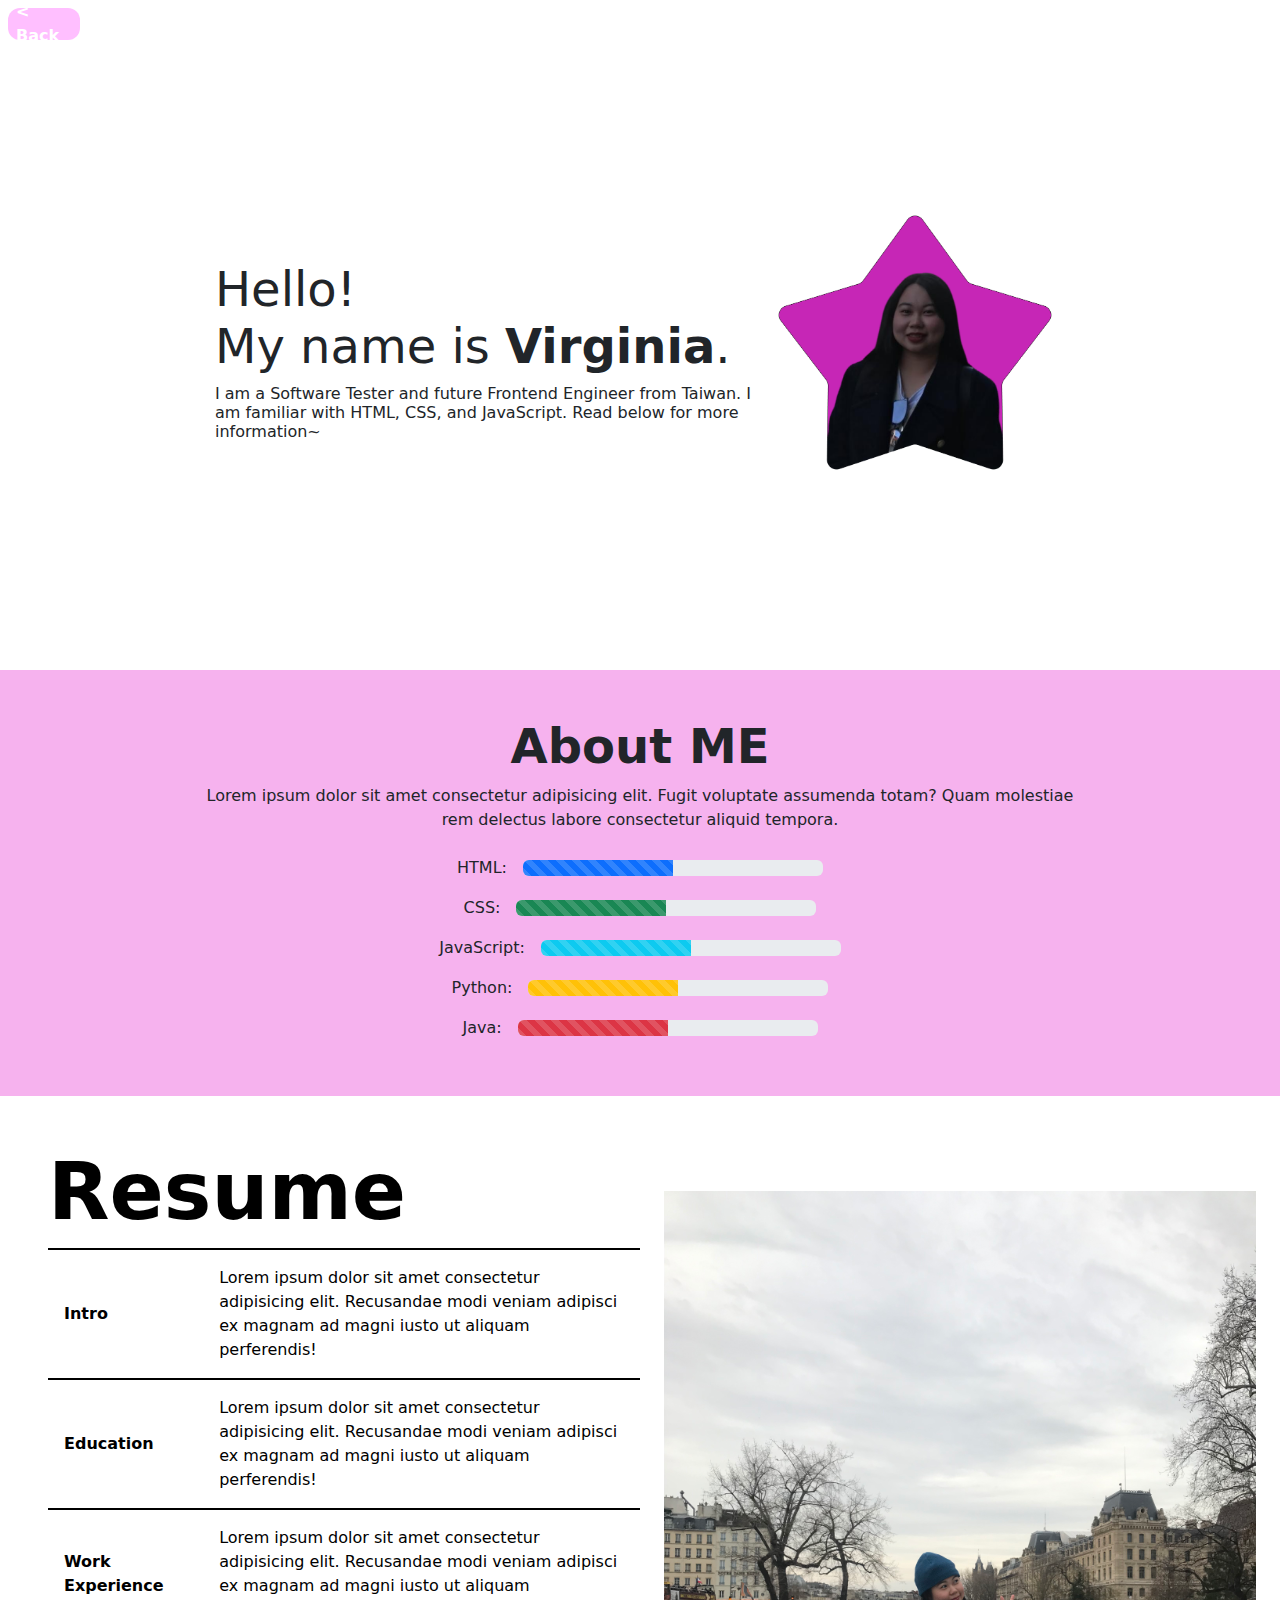
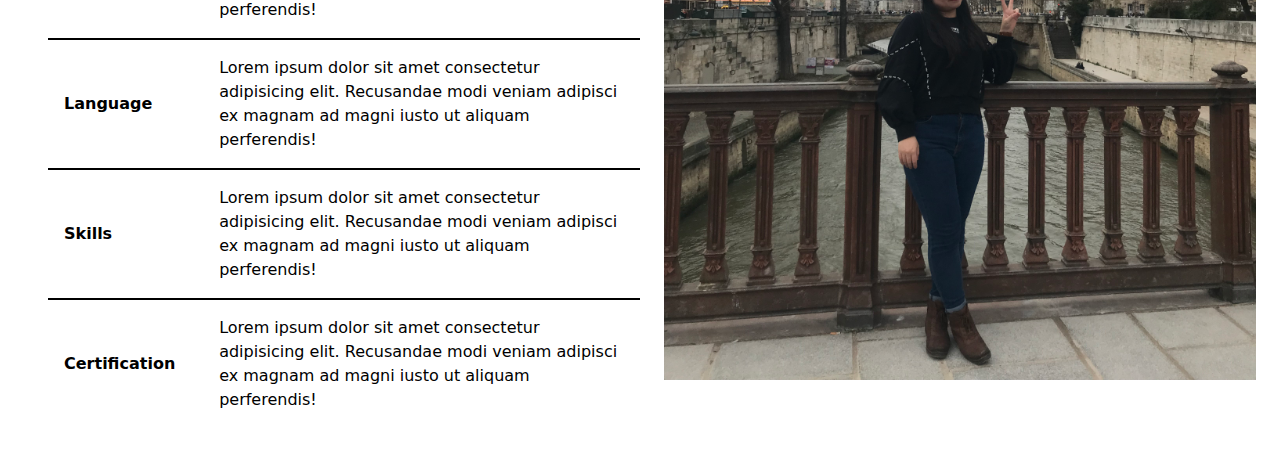
==== Project 3/index.html @ 94892f7b "Add files via upload" ====
<!DOCTYPE html>
<html lang="en">
  <head>
    <meta charset="UTF-8" />
    <meta name="viewport" content="width=device-width, initial-scale=1.0" />
    <meta name="description" content="Welcome to Virginia's website." />
    <meta
      name="keywords"
      content="Virginia, Yu-Cing Fang, profile, website, CV"
    />
    <meta name="author" content="Yu-Cing Fang" />
    <!-- <meta http-equiv="refresh" content="15" /> -->
    <meta name="robots" content="index,follow" />
    <meta name="googlebot" content="index,follow" />
    <link
      href="https://cdn.jsdelivr.net/npm/bootstrap@5.3.3/dist/css/bootstrap.min.css"
      rel="stylesheet"
      integrity="sha384-QWTKZyjpPEjISv5WaRU9OFeRpok6YctnYmDr5pNlyT2bRjXh0JMhjY6hW+ALEwIH"
      crossorigin="anonymous"
    />
    <link rel="stylesheet" href="./styles/style.css" />
    <title>Virginia's Website</title>
  </head>
  <body>
    <main>
      <nav class="back-button">
        <a href="https://virginiaisthebest.github.io/Project%202/index.html">
          &#60; Back</a
        >
      </nav>
      <section class="profile">
        <div class="first-intro">
          <h1>Hello! <br />My name is <strong>Virginia</strong>.</h1>
          <!-- You can also called me Virginia...it probably will be easier for you to remember XD -->
          <h2>
            I am a Software Tester and future Frontend Engineer from Taiwan. I
            am familiar with HTML, CSS, and JavaScript. Read below for more
            information~
          </h2>
        </div>
        <div class="pic">
          <img src="./images/profile.png" alt="profile-picture" />
        </div>
      </section>
      <section class="about-me">
        <div class="discription">
          <h2>About ME</h2>
          <p>
            Lorem ipsum dolor sit amet consectetur adipisicing elit. Fugit
            voluptate assumenda totam? Quam molestiae rem delectus labore
            consectetur aliquid tempora.
          </p>
        </div>
        <div class="progressbar">
          <div class="html">
            <p>HTML:</p>
            <div class="progress">
              <div
                class="progress-bar progress-bar-striped progress-bar-animated"
                role="progressbar"
                aria-valuenow="75"
                aria-valuemin="0"
                aria-valuemax="100"
                style="width: 50%"
              ></div>
            </div>
          </div>
          <div class="css">
            <p>CSS:</p>
            <div class="progress">
              <div
                class="progress-bar progress-bar-striped progress-bar-animated bg-success"
                role="progressbar"
                aria-valuenow="75"
                aria-valuemin="0"
                aria-valuemax="100"
                style="width: 50%"
              ></div>
            </div>
          </div>
          <div class="javascript">
            <p>JavaScript:</p>
            <div class="progress">
              <div
                class="progress-bar progress-bar-striped progress-bar-animated bg-info"
                role="progressbar"
                aria-valuenow="75"
                aria-valuemin="0"
                aria-valuemax="100"
                style="width: 50%"
              ></div>
            </div>
          </div>
          <div class="python">
            <p>Python:</p>
            <div class="progress">
              <div
                class="progress-bar progress-bar-striped progress-bar-animated bg-warning"
                role="progressbar"
                aria-valuenow="75"
                aria-valuemin="0"
                aria-valuemax="100"
                style="width: 50%"
              ></div>
            </div>
          </div>
          <div class="java">
            <p>Java:</p>
            <div class="progress">
              <div
                class="progress-bar progress-bar-striped progress-bar-animated bg-danger"
                role="progressbar"
                aria-valuenow="75"
                aria-valuemin="0"
                aria-valuemax="100"
                style="width: 50%"
              ></div>
            </div>
          </div>
        </div>
      </section>
      <section class="resume">
        <div class="table-info">
          <h2>Resume</h2>
          <table class="info">
            <tr>
              <th>Intro</th>
              <td>
                Lorem ipsum dolor sit amet consectetur adipisicing elit.
                Recusandae modi veniam adipisci ex magnam ad magni iusto ut
                aliquam perferendis!
              </td>
            </tr>
            <tr>
              <th>Education</th>
              <td>
                Lorem ipsum dolor sit amet consectetur adipisicing elit.
                Recusandae modi veniam adipisci ex magnam ad magni iusto ut
                aliquam perferendis!
              </td>
            </tr>
            <tr>
              <th>Work Experience</th>
              <td>
                Lorem ipsum dolor sit amet consectetur adipisicing elit.
                Recusandae modi veniam adipisci ex magnam ad magni iusto ut
                aliquam perferendis!
              </td>
            </tr>
            <tr>
              <th>Language</th>
              <td>
                Lorem ipsum dolor sit amet consectetur adipisicing elit.
                Recusandae modi veniam adipisci ex magnam ad magni iusto ut
                aliquam perferendis!
              </td>
            </tr>
            <tr>
              <th>Skills</th>
              <td>
                Lorem ipsum dolor sit amet consectetur adipisicing elit.
                Recusandae modi veniam adipisci ex magnam ad magni iusto ut
                aliquam perferendis!
              </td>
            </tr>
            <tr>
              <th>Certification</th>
              <td>
                Lorem ipsum dolor sit amet consectetur adipisicing elit.
                Recusandae modi veniam adipisci ex magnam ad magni iusto ut
                aliquam perferendis!
              </td>
            </tr>
          </table>
        </div>
        <div class="resume-pic">
          <img src="./images/paris2.jpeg" alt="resume-pic" />
        </div>
      </section>
    </main>
    <script
      src="https://cdn.jsdelivr.net/npm/bootstrap@5.3.3/dist/js/bootstrap.bundle.min.js"
      integrity="sha384-YvpcrYf0tY3lHB60NNkmXc5s9fDVZLESaAA55NDzOxhy9GkcIdslK1eN7N6jIeHz"
      crossorigin="anonymous"
    ></script>
  </body>
</html>
---- Project 3/styles/style.css ----
* {
  margin: 0;
  padding: 0;
  box-sizing: border-box;
}

h1,
h2,
h3,
h4,
h5,
h6 {
  font-weight: normal;
  cursor: default;
}

p {
  cursor: default;
}

main nav.back-button {
  background-color: rgb(255, 191, 255);
  width: 4.5rem;
  border-radius: 12px;
  height: 2rem;
  margin-left: 0.5rem;
  margin-top: 0.5rem;
  display: flex;
  align-items: center;
  justify-content: center;
}
main nav.back-button a {
  padding: 0.5rem;
  color: white;
  text-decoration: none;
  font-weight: bold;
}
main nav.back-button a:hover {
  color: black;
  transition: all 0.1s ease-in-out;
  transform: scale(1.25);
}
main section.profile {
  min-height: 70vh;
  display: flex;
  background-color: white;
  flex-wrap: wrap;
  justify-content: center;
  align-items: center;
}
main section.profile div.first-intro {
  flex-basis: 550px;
}
main section.profile div.first-intro h1 {
  font-size: 3rem;
}
main section.profile div.first-intro h2 {
  font-size: 1rem;
}
main section.profile div.pic {
  flex-basis: 300px;
}
main section.profile div.pic img {
  width: 100%;
}
main section.about-me {
  text-align: center;
  background-color: rgb(246, 178, 238);
  padding: 3rem 0.5rem;
}
main section.about-me div.discription {
  display: flex;
  flex-direction: column;
  align-items: center;
  justify-content: center;
}
main section.about-me div.discription h2 {
  font-weight: bold;
  font-size: 3rem;
}
main section.about-me div.discription p {
  width: 70%;
}
main section.about-me div.progressbar {
  flex-direction: column;
  justify-content: center;
}
main section.about-me div.progressbar div.html {
  display: flex;
  justify-content: center;
  align-items: center;
  padding: 0.5rem;
}
main section.about-me div.progressbar div.html div.progress {
  flex-basis: 300px;
}
main section.about-me div.progressbar div.html p {
  margin: 0;
  padding-right: 1rem;
}
main section.about-me div.progressbar div.css {
  display: flex;
  justify-content: center;
  align-items: center;
  padding: 0.5rem;
}
main section.about-me div.progressbar div.css div.progress {
  flex-basis: 300px;
}
main section.about-me div.progressbar div.css p {
  margin: 0;
  padding-right: 1rem;
}
main section.about-me div.progressbar div.javascript {
  display: flex;
  justify-content: center;
  align-items: center;
  padding: 0.5rem;
}
main section.about-me div.progressbar div.javascript div.progress {
  flex-basis: 300px;
}
main section.about-me div.progressbar div.javascript p {
  margin: 0;
  padding-right: 1rem;
}
main section.about-me div.progressbar div.python {
  display: flex;
  justify-content: center;
  align-items: center;
  padding: 0.5rem;
}
main section.about-me div.progressbar div.python div.progress {
  flex-basis: 300px;
}
main section.about-me div.progressbar div.python p {
  margin: 0;
  padding-right: 1rem;
}
main section.about-me div.progressbar div.java {
  display: flex;
  justify-content: center;
  align-items: center;
  padding: 0.5rem;
}
main section.about-me div.progressbar div.java div.progress {
  flex-basis: 300px;
}
main section.about-me div.progressbar p {
  margin: 0;
  padding-right: 1rem;
}
main section.resume {
  min-height: 70vh;
  background-color: white;
  display: flex;
  flex-wrap: wrap;
  padding: 3rem;
  align-items: center;
}
main section.resume div.table-info {
  flex-basis: 50%;
}
main section.resume div.table-info h2 {
  font-weight: bold;
  font-size: 5rem;
}
main section.resume div.table-info table.info tr {
  cursor: default;
  border-top: 2px solid black;
}
main section.resume div.table-info table.info tr th {
  padding: 1rem;
}
main section.resume div.table-info table.info tr td {
  padding: 1rem;
}
main section.resume div.resume-pic {
  flex-basis: 50%;
}
main section.resume div.resume-pic img {
  width: 100%;
  height: 90%;
  margin-left: 1.5rem;
}/*# sourceMappingURL=style.css.map */
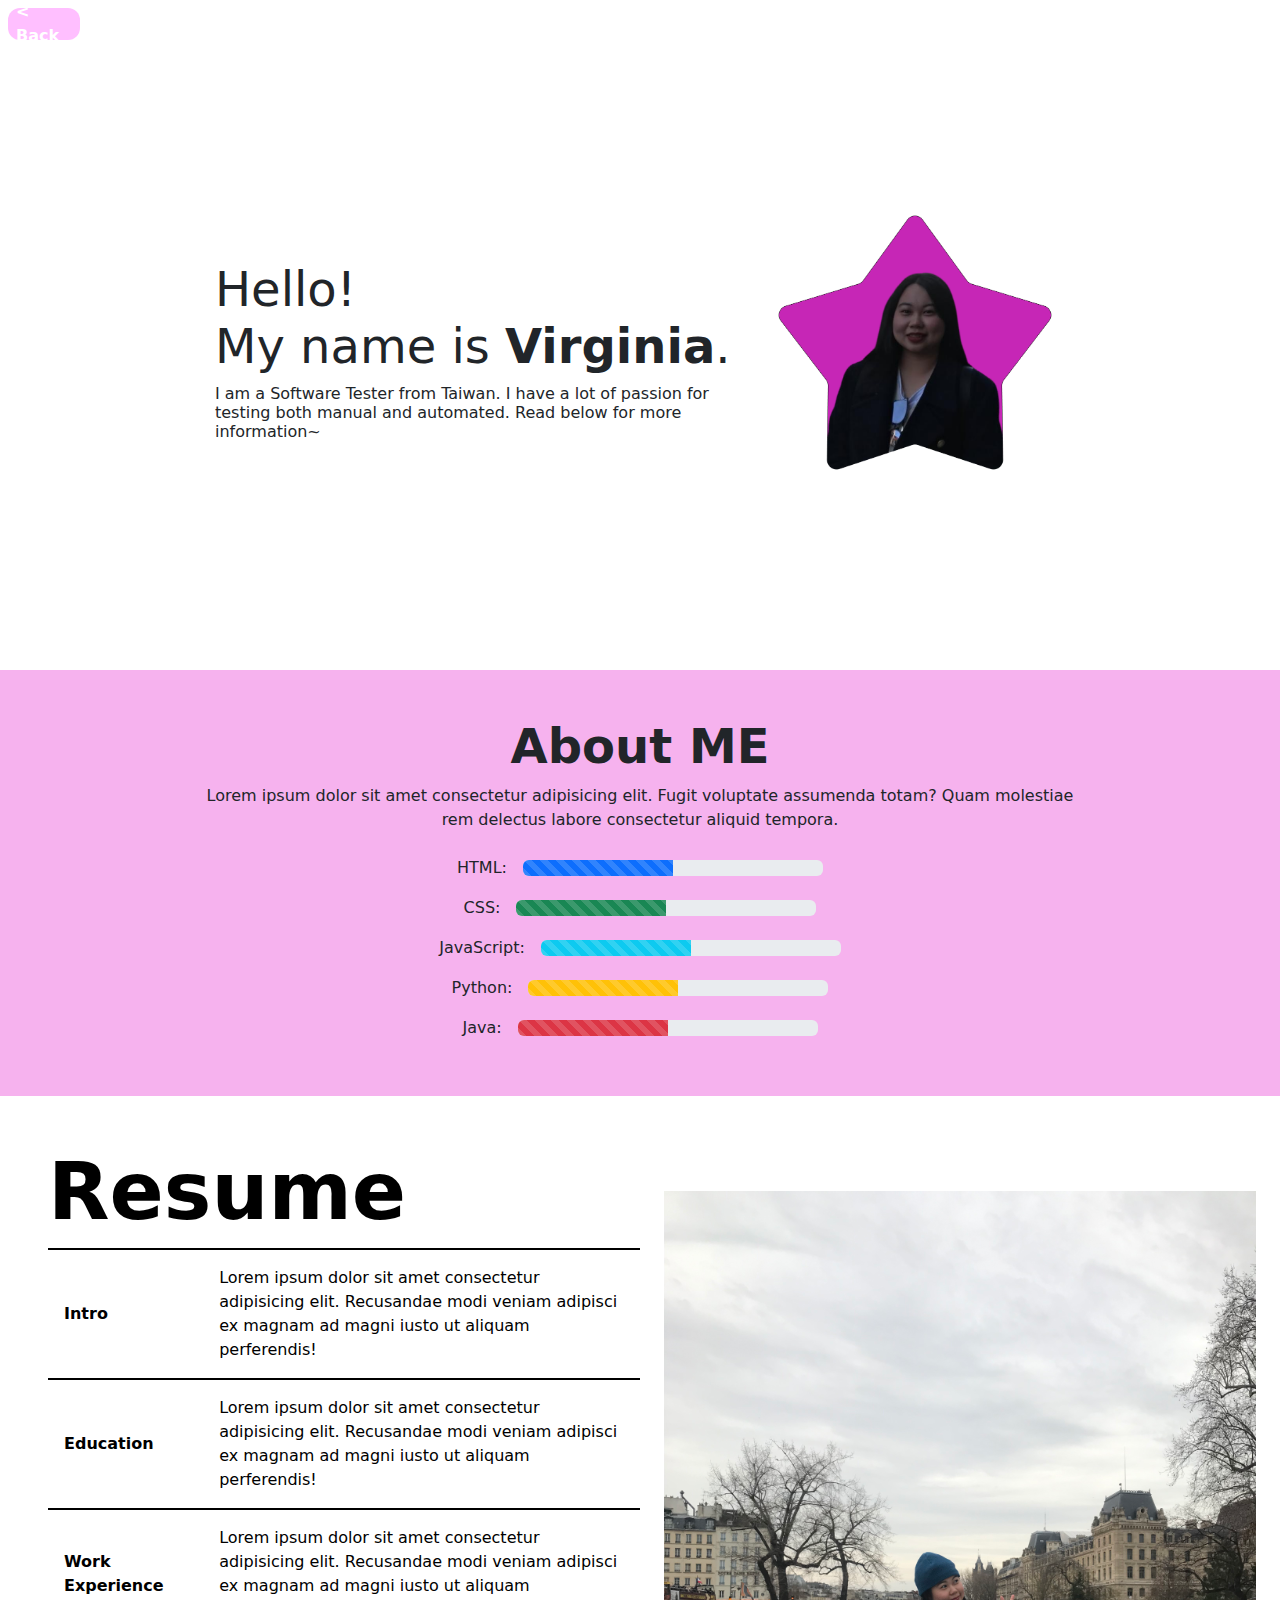
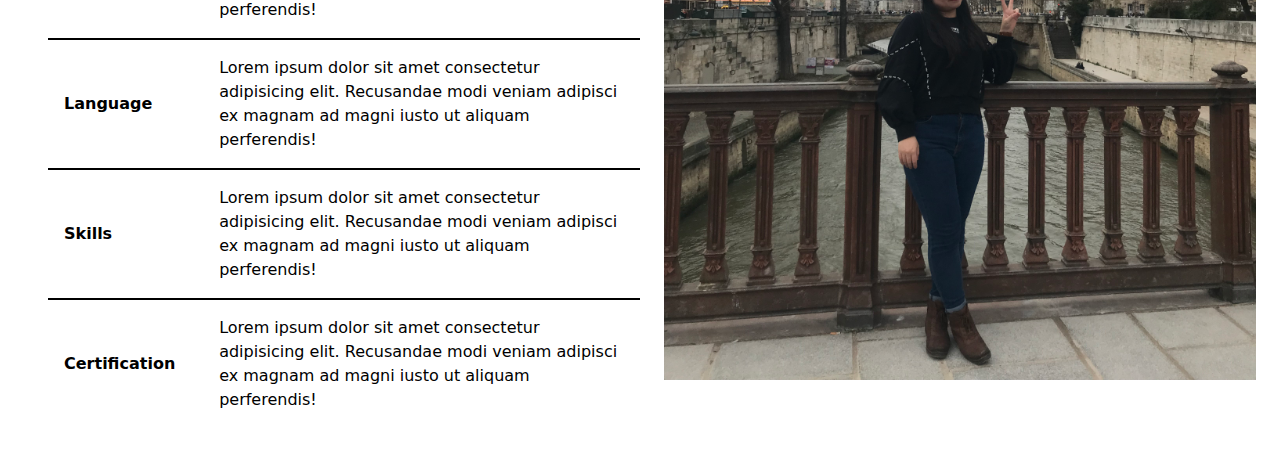
==== commit df68e8c3: "Update index.html" ====
--- a/Project 3/index.html
+++ b/Project 3/index.html
@@ -31,10 +31,10 @@
       <section class="profile">
         <div class="first-intro">
           <h1>Hello! <br />My name is <strong>Virginia</strong>.</h1>
-          <!-- You can also called me Virginia...it probably will be easier for you to remember XD -->
+          <!-- You can also call me Virginia...it probably will be easier for you to remember XD -->
           <h2>
-            I am a Software Tester and future Frontend Engineer from Taiwan. I
-            am familiar with HTML, CSS, and JavaScript. Read below for more
+            I am a Software Tester from Taiwan. I
+            have a lot of passion for testing both manual and automated. Read below for more
             information~
           </h2>
         </div>
